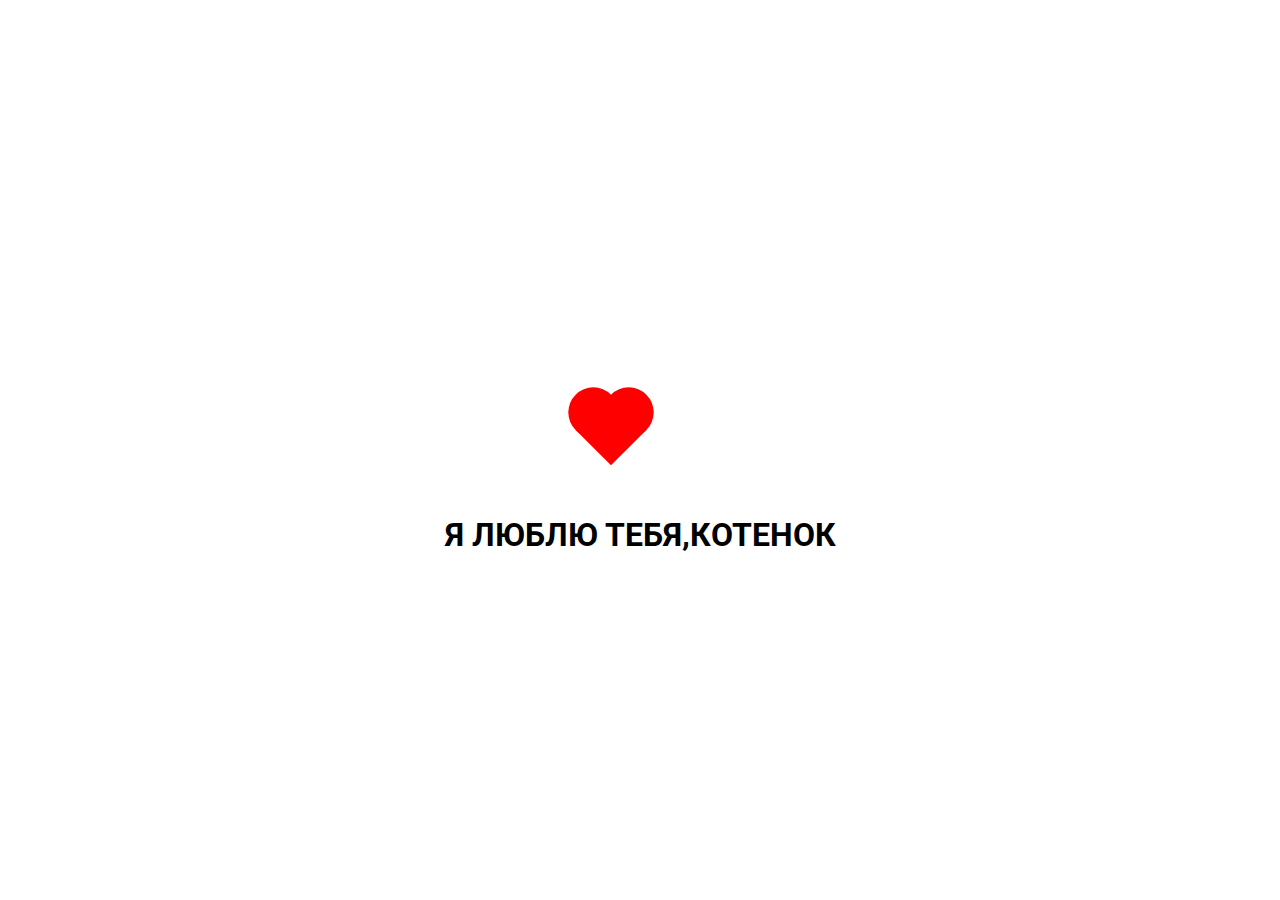
==== index.html @ e5f40e40 "save" ====
<!DOCTYPE html>
<html lang="ru">
<head>
    <meta charset="UTF-8">
    <meta http-equiv="X-UA-Compatible" content="IE=edge">
    <meta name="viewport" content="width=device-width, initial-scale=1.0">
    <title>Love</title>
    <link rel="preconnect" href="https://fonts.googleapis.com">
    <link rel="preconnect" href="https://fonts.gstatic.com" crossorigin>
    <link href="https://fonts.googleapis.com/css2?family=Roboto&display=swap" rel="stylesheet">
    <link rel="stylesheet" href="./css/style.css">
</head>
<body>
    <h1 class="title">Я люблю тебя,котенок</h1>
    <a href="./list.html">
        <div class="heart"></div>
    </a>
   
    
</body>
</html>
---- css/style.css ----
body{
    font-family: 'Roboto', sans-serif;
    display: flex;
    align-items: center;
    justify-content:center ;
}
.title{
    position: absolute;
    top: 55%;
    left: 50%;
    transform: translateX(-50%);
    text-transform: uppercase;
}
.heart {
    display: inline-block;
    height: 50px;
    width: 50px;
    margin: 0 10px;
  
    position: absolute;
    left: 45%; top: 45%;
  
    background-color: red;
  
    transform: rotate(-45deg);
    animation: heartbeat 1s infinite;
  }
  
  .heart:before,
  .heart:after {
    content: "";
  
    position: absolute;
    height: 50px;
    width: 50px;
  
    background-color: red;
    border-radius: 50%;
  }
  
  .heart:before {
    top: -25px;
    left: 0;
  }
  
  .heart:after {
    left: 25px;
    top: 0;
  }
  @keyframes heartbeat {
    0% {
      transform: scale( 1 );
    }
    20% {
      transform: scale( 1.25 )
        translateX(5%)
        translateY(5%);
    }
    40% {
      transform: scale( 1.5 )
        translateX(9%)
        translateY(10%);
    }
   }
   .container{
       position: absolute;
       top: 50%;
       left: 50%;
       transform: translate(-50%, -50%);
   }
   .list{
       list-style: none;
   }
   .items::before,.items::after{
    content: "";
    width: 24px;
    height: 24px;
    background-size: contain;
   }
   .items::before{
    margin-right: 16px;
    background-image: url("../images/heart.webp");
   }
   .image{
       width: 200px;
       height: 200px;
       position: absolute;
       left: 30%;
   }
   .viewport{
       background-image: linear-gradient(to right, rgba(47, 48, 58, 0.4), rgba(47, 48, 58, 0.4)), url(../images/masha.jpg);
   }
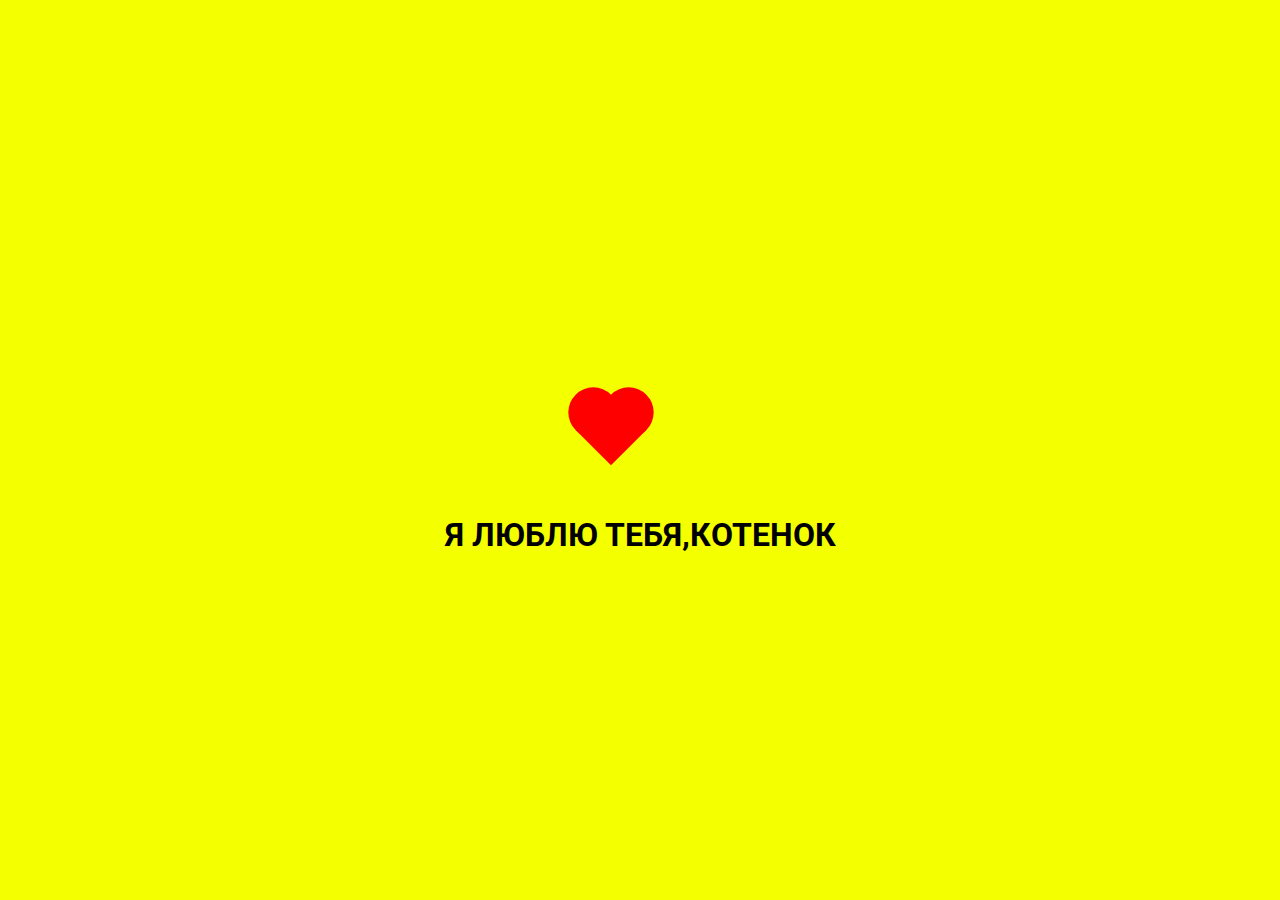
==== commit 691ce0bf: "добавил фоновое изображение" ====
--- a/index.html
+++ b/index.html
@@ -11,11 +11,11 @@
     <link rel="stylesheet" href="./css/style.css">
 </head>
 <body>
+<div class="background">
     <h1 class="title">Я люблю тебя,котенок</h1>
     <a href="./list.html">
         <div class="heart"></div>
     </a>
-   
-    
+</div>
 </body>
 </html>--- a/css/style.css
+++ b/css/style.css
@@ -3,6 +3,7 @@
     display: flex;
     align-items: center;
     justify-content:center ;
+    background-color: #F4FF00 ;
 }
 .title{
     position: absolute;
@@ -71,6 +72,12 @@
    .list{
        list-style: none;
    }
+   .items{
+     color: #FFAFDD ;
+   }
+   .text{
+     color: #FFAFDD;
+   }
    .items::before,.items::after{
     content: "";
     width: 24px;
@@ -88,5 +95,15 @@
        left: 30%;
    }
    .viewport{
+        position: absolute;
+        top: 0;
+        left: 0;
+        bottom: 0;
+        right: 0;
        background-image: linear-gradient(to right, rgba(47, 48, 58, 0.4), rgba(47, 48, 58, 0.4)), url(../images/masha.jpg);
+       width: 100%;
+       height: 100%;
+       background-size: cover;
+       background-repeat: no-repeat;
+       background-position: center;
    }